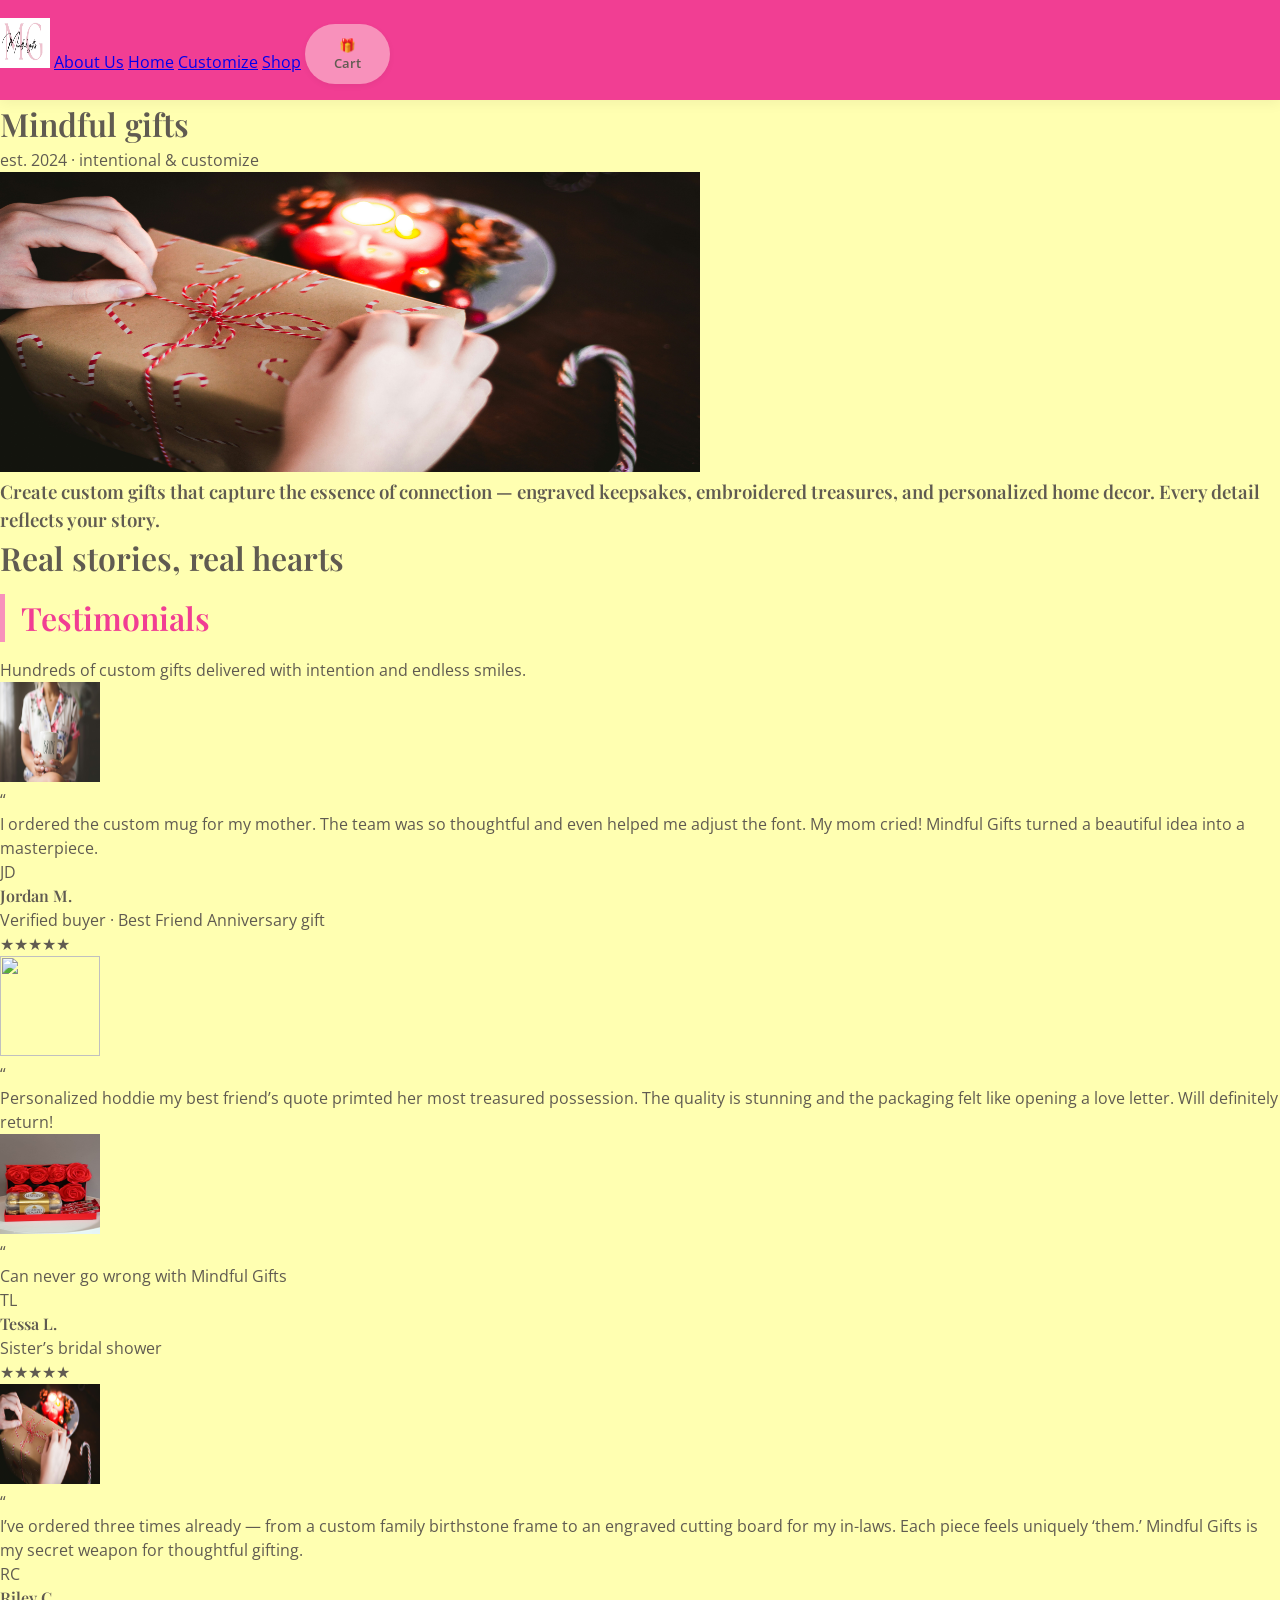
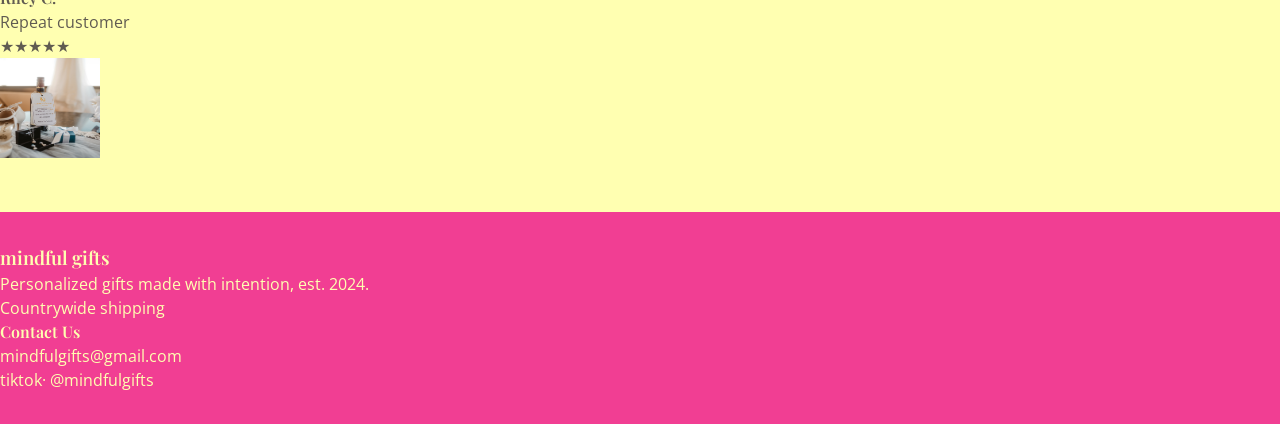
==== index.html @ 86164dc3 "Header fixes" ====
<!DOCTYPE html>
<html lang="en">

</html>
<html>
    <body>
      <header>
        <nav>
        <img src="img\logo1.png" width="50" height="50">

     <a href="about.html">About Us</a>
     <a href="index.html">Home</a>
     <a href="customize.html">Customize</a>
     <a href="shop.html">Shop</a>

     <button class="btn" style="margin-top: 0.5rem;"><p>&#127873;</p>Cart</button>
     </Header>   
     </body>
</body>
<!----Header-->     

     <h1>Mindful gifts</h1>
        <p>est. 2024 · intentional & customize</p>
         <link href="https://fonts.googleapis.com/css2?family=Playfair+Display:wght@400;500;600;700;800;900&family=Open+Sans:wght@300;400;500;600;700;800&display=swap" rel="stylesheet">
      </div>
        <style>
    * {
      margin: 0;
      padding: 0;
      box-sizing: border-box;
    }

    body {
      background-color: #FFFFB1;  /* Aesthetic White background */
      font-family: 'Open Sans', sans-serif;
      color: #605B51;             /* Muted Brown text */
      line-height: 1.5;
    }

    h1, h2, h3, h4, .logo, .nav-links a, .hero h1, .section-title, .card-title, .footer-heading {
      font-family: 'Playfair Display', serif;
      font-weight: 600;
    }

    .container {
      max-width: 1280px;
      margin: 0 auto;
      padding: 0 24px;
    }

    /* HEADER & NAVIGATION */
    header {
      background-color: #F13E93;  /* Primary pink for header/footer */
      padding: 1rem 0;
      box-shadow: 0 4px 12px rgba(0,0,0,0.05);
      position: sticky;
      top: 0;
      z-index: 100;
    }

    .navbar {
      display: flex;
      justify-content: space-between;
      align-items: center;
      flex-wrap: wrap;
    }

    .logo a {
      font-size: 1.8rem;
      font-weight: 800;
      color: #FFFFB1;
      text-decoration: none;
      letter-spacing: -0.5px;
    }
    .logo span {
      font-weight: 400;
      font-style: italic;
    }

    .nav-links {
      display: flex;
      gap: 2rem;
      list-style: none;
      flex-wrap: wrap;
    }
    .nav-links a {
      text-decoration: none;
      color: #FFFFB1;
      font-weight: 500;
      font-family: 'Open Sans', sans-serif;
      transition: 0.2s;
      font-size: 1rem;
    }
    .nav-links a:hover, .nav-links a.active {
      color: #F9D0CD;
      border-bottom: 2px solid #F891BB;
    }

    /* buttons & cards */
    .btn {
      display: inline-block;
      background-color: #F891BB;
      color: #605B51;
      padding: 0.75rem 1.8rem;
      border-radius: 40px;
      text-decoration: none;
      font-weight: 600;
      font-family: 'Open Sans', sans-serif;
      transition: all 0.2s ease;
      border: none;
      cursor: pointer;
      box-shadow: 0 2px 6px rgba(0,0,0,0.05);
    }
    .btn:hover {
      background-color: #F13E93;
      color: #FFFFB1;
      transform: translateY(-2px);
    }
    .btn-outline {
      background: transparent;
      border: 2px solid #F891BB;
      color: #F13E93;
    }
    .btn-outline:hover {
      background: #F891BB;
      color: #FFFFB1;
    }

    /* card backgrounds */
    .card {
      background-color: #F9D0CD;  /* Peach card backgrounds */
      border-radius: 28px;
      padding: 1.5rem;
      transition: transform 0.2s;
      box-shadow: 0 8px 20px rgba(0,0,0,0.02);
    }
    .card:hover {
      transform: translateY(-5px);
    }

    /* hero + sections */
    .hero {
      padding: 3rem 0 2rem 0;
      text-align: center;
    }
    .hero h1 {
      font-size: 3rem;
      color: #F13E93;
      margin-bottom: 1rem;
    }
    .section-title {
      font-size: 2rem;
      color: #F13E93;
      margin: 2rem 0 1rem 0;
      border-left: 5px solid #F891BB;
      padding-left: 1rem;
    }
    .grid-3, .product-grid, .occasion-grid {
      display: grid;
      grid-template-columns: repeat(auto-fit, minmax(270px, 1fr));
      gap: 2rem;
      margin: 2rem 0;
    }
    .product-card, .occasion-card {
      background-color: #F9D0CD;
      border-radius: 24px;
      overflow: hidden;
      text-align: center;
      transition: 0.2s;
    }
    .product-img {
      background-color: #ffe0dc;
      height: 200px;
      display: flex;
      align-items: center;
      justify-content: center;
      color: #F13E93;
      font-size: 3rem;
    }
    .product-info {
      padding: 1rem;
    }
    .price {
      font-weight: 700;
      color: #F13E93;
      font-size: 1.2rem;
    }

    /* customize preview simulation */
    .customize-preview {
      background: #FFFFB1;
      border-radius: 32px;
      padding: 2rem;
      margin: 2rem 0;
      border: 2px dashed #F891BB;
    }
    .preview-box {
      background: #F9D0CD;
      padding: 2rem;
      text-align: center;
      border-radius: 24px;
      transition: all 0.2s;
    }
    .live-preview-text {
      font-size: 1.8rem;
      font-family: 'Playfair Display', serif;
      color: #F13E93;
    }

    /* footer */
    footer {
      background-color: #F13E93;
      color: #FFFFB1;
      padding: 2rem 0;
      margin-top: 3rem;
    }
    .footer-content {
      display: flex;
      justify-content: space-between;
      flex-wrap: wrap;
      gap: 2rem;
    }
    .social-links a {
      color: #FFFFB1;
      margin-right: 1rem;
      font-size: 1.5rem;
      transition: 0.2s;
    }
    .social-links a:hover {
      color: #F9D0CD;
    }
    .footer-bottom {
      text-align: center;
      margin-top: 2rem;
      font-size: 0.85rem;
      border-top: 1px solid #F891BB;
      padding-top: 1rem;
    }
    .mindful-quote {
      font-style: italic;
      font-size: 1.1rem;
      background: #F9D0CD50;
      padding: 0.8rem;
      border-radius: 60px;
      display: inline-block;
    }
    input, textarea, select {
      font-family: 'Open Sans', sans-serif;
      border: 1px solid #F891BB;
      border-radius: 28px;
      padding: 0.7rem 1rem;
      width: 100%;
      margin-bottom: 1rem;
      background: #FFFFB1;
    }
    form .btn {
      width: auto;
    }
    @media (max-width: 768px) {
      .navbar {
        flex-direction: column;
        gap: 1rem;
      }
      .hero h1 {
        font-size: 2rem;
      }
      .section-title {
        font-size: 1.6rem;
      }
    }
  </style>  <style>
    * {
      margin: 0;
      padding: 0;
      box-sizing: border-box;
    }

    body {
      background-color: #FFFFB1;  /* Aesthetic White background */
      font-family: 'Open Sans', sans-serif;
      color: #605B51;             /* Muted Brown text */
      line-height: 1.5;
    }

    h1, h2, h3, h4, .logo, .nav-links a, .hero h1, .section-title, .card-title, .footer-heading {
      font-family: 'Playfair Display', serif;
      font-weight: 600;
    }

    .container {
      max-width: 1280px;
      margin: 0 auto;
      padding: 0 24px;
    }

    /* HEADER & NAVIGATION */
    header {
      background-color: #F13E93;  /* Primary pink for header/footer */
      padding: 1rem 0;
      box-shadow: 0 4px 12px rgba(0,0,0,0.05);
      position: sticky;
      top: 0;
      z-index: 100;
    }

    .navbar {
      display: flex;
      justify-content: space-between;
      align-items: center;
      flex-wrap: wrap;
    }

    .logo a {
      font-size: 1.8rem;
      font-weight: 800;
      color: #FFFFB1;
      text-decoration: none;
      letter-spacing: -0.5px;
    }
    .logo span {
      font-weight: 400;
      font-style: italic;
    }

    .nav-links {
      display: flex;
      gap: 2rem;
      list-style: none;
      flex-wrap: wrap;
    }
    .nav-links a {
      text-decoration: none;
      color: #FFFFB1;
      font-weight: 500;
      font-family: 'Open Sans', sans-serif;
      transition: 0.2s;
      font-size: 1rem;
    }
    .nav-links a:hover, .nav-links a.active {
      color: #F9D0CD;
      border-bottom: 2px solid #F891BB;
    }

    /* buttons & cards */
    .btn {
      display: inline-block;
      background-color: #F891BB;
      color: #605B51;
      padding: 0.75rem 1.8rem;
      border-radius: 40px;
      text-decoration: none;
      font-weight: 600;
      font-family: 'Open Sans', sans-serif;
      transition: all 0.2s ease;
      border: none;
      cursor: pointer;
      box-shadow: 0 2px 6px rgba(0,0,0,0.05);
    }
    .btn:hover {
      background-color: #F13E93;
      color: #FFFFB1;
      transform: translateY(-2px);
    }
    .btn-outline {
      background: transparent;
      border: 2px solid #F891BB;
      color: #F13E93;
    }
    .btn-outline:hover {
      background: #F891BB;
      color: #FFFFB1;
    }

    /* card backgrounds */
    .card {
      background-color: #F9D0CD;  /* Peach card backgrounds */
      border-radius: 28px;
      padding: 1.5rem;
      transition: transform 0.2s;
      box-shadow: 0 8px 20px rgba(0,0,0,0.02);
    }
    .card:hover {
      transform: translateY(-5px);
    }

    /* hero + sections */
    .hero {
      padding: 3rem 0 2rem 0;
      text-align: center;
    }
    .hero h1 {
      font-size: 3rem;
      color: #F13E93;
      margin-bottom: 1rem;
    }
    .section-title {
      font-size: 2rem;
      color: #F13E93;
      margin: 2rem 0 1rem 0;
      border-left: 5px solid #F891BB;
      padding-left: 1rem;
    }
    .grid-3, .product-grid, .occasion-grid {
      display: grid;
      grid-template-columns: repeat(auto-fit, minmax(270px, 1fr));
      gap: 2rem;
      margin: 2rem 0;
    }
    .product-card, .occasion-card {
      background-color: #F9D0CD;
      border-radius: 24px;
      overflow: hidden;
      text-align: center;
      transition: 0.2s;
    }
    .product-img {
      background-color: #ffe0dc;
      height: 200px;
      display: flex;
      align-items: center;
      justify-content: center;
      color: #F13E93;
      font-size: 3rem;
    }
    .product-info {
      padding: 1rem;
    }
    .price {
      font-weight: 700;
      color: #F13E93;
      font-size: 1.2rem;
    }

    /* customize preview simulation */
    .customize-preview {
      background: #FFFFB1;
      border-radius: 32px;
      padding: 2rem;
      margin: 2rem 0;
      border: 2px dashed #F891BB;
    }
    .preview-box {
      background: #F9D0CD;
      padding: 2rem;
      text-align: center;
      border-radius: 24px;
      transition: all 0.2s;
    }
    .live-preview-text {
      font-size: 1.8rem;
      font-family: 'Playfair Display', serif;
      color: #F13E93;
    }

    /* footer */
    footer {
      background-color: #F13E93;
      color: #FFFFB1;
      padding: 2rem 0;
      margin-top: 3rem;
    }
    .footer-content {
      display: flex;
      justify-content: space-between;
      flex-wrap: wrap;
      gap: 2rem;
    }
    .social-links a {
      color: #FFFFB1;
      margin-right: 1rem;
      font-size: 1.5rem;
      transition: 0.2s;
    }
    .social-links a:hover {
      color: #F9D0CD;
    }
    .footer-bottom {
      text-align: center;
      margin-top: 2rem;
      font-size: 0.85rem;
      border-top: 1px solid #F891BB;
      padding-top: 1rem;
    }
    .mindful-quote {
      font-style: italic;
      font-size: 1.1rem;
      background: #F9D0CD50;
      padding: 0.8rem;
      border-radius: 60px;
      display: inline-block;
    }
    input, textarea, select {
      font-family: 'Open Sans', sans-serif;
      border: 1px solid #F891BB;
      border-radius: 28px;
      padding: 0.7rem 1rem;
      width: 100%;
      margin-bottom: 1rem;
      background: #FFFFB1;
    }
    form .btn {
      width: auto;
    }
    @media (max-width: 768px) {
      .navbar {
        flex-direction: column;
        gap: 1rem;
      }
      .hero h1 {
        font-size: 2rem;
      }
      .section-title {
        font-size: 1.6rem;
      }
    }
  </style>
</header>

<img src="img\giftunwrap.jpg" width="700" height="300">
 <p><h3>Create custom gifts that capture the essence of connection — engraved keepsakes, embroidered treasures, and personalized home decor. Every detail reflects your story.</h3>
</p>
      </div>

<title>Home</title>

  <h1> <span class="hero-badge" style="background:#7a6816;"></span>Real stories, real hearts</span></h1>
<article>
 <!-- TESTIMONIAL SECTION -->
  
    <div class="testimonials" id="testimonials">
      <div class="testimonial-header">
    
        <h2 class="section-title" style="margin-top: 12px;">Testimonials</h2>
        <p class="section-sub">Hundreds of custom gifts delivered with intention and endless smiles.</p>
      </div>
      <div class="testimonial-grid">
         <img src="img\Personalized cup.jpg" width="100" height="100">
        <!-- testimonial 1 -->
        <div class="testimonial-card">
          <div class="quote-icon">“</div>
          <div class="testimonial-text">
            I ordered the custom mug for my mother. The team was so thoughtful and even helped me adjust the font. My mom cried! Mindful Gifts turned a beautiful idea into a masterpiece.
          </div>
          <div class="testimonial-author">
            <div class="avatar">JD</div>
            <div class="author-info">
              <h4>Jordan M.</h4>
              <p>Verified buyer · Best Friend Anniversary gift</p>
              <div class="stars">★★★★★</div>
            </div>
          </div>
        </div>
         <img src="img\Personalized hoodie.jpg" width="100" height="100">
        <!-- testimonial 2 -->
        <div class="testimonial-card">
          <div class="quote-icon">“</div>
          <div class="testimonial-text">
            Personalized hoddie my best friend’s quote primted her most treasured possession. The quality is stunning and the packaging felt like opening a love letter. Will definitely return!
          </div>
          
            </div>
          </div>
        </div>
         <img src="img\V day gift.jpeg" width="100" height="100">
        <!-- testimonial 3 -->
        <div class="testimonial-card">
          <div class="quote-icon">“</div>
          <div class="testimonial-text">
            Can never go wrong with Mindful Gifts
          </div>
          <div class="testimonial-author">
            <div class="avatar">TL</div>
            <div class="author-info">
              <h4>Tessa L.</h4>
              <p> Sister’s bridal shower</p>
              <div class="stars">★★★★★</div>
            </div>
          </div>
        </div>
         <img src="img\giftunwrap.jpg" width="100" height="100">
        <!-- testimonial 4 extra for responsiveness -->
        <div class="testimonial-card">
          <div class="quote-icon">“</div>
          <div class="testimonial-text">
            I’ve ordered three times already — from a custom family birthstone frame to an engraved cutting board for my in-laws. Each piece feels uniquely ‘them.’ Mindful Gifts is my secret weapon for thoughtful gifting.
          </div>
          <div class="testimonial-author">
            <div class="avatar">RC</div>
            <div class="author-info">
              <h4>Riley C.</h4>
              <p>Repeat customer</p>
              <div class="stars">★★★★★</div>
            </div>
          </div>
        </div>
      </div>
 <img src="img\Personalized Wine Bottle (1).jpg" width="100" height="100"">
  </article>
 <!-- footer -->
    <footer>
      <div class="footer-col">
        <h3 style="font-family: 'Playfair Display';">mindful gifts</h3>
        <p>Personalized gifts made with intention, est. 2024.</p>
        <p>Countrywide shipping</p>
      </div>
      <div class="footer-col">
       
      </div>

      
      <div class="footer-col">

      </div>
        <h4>Contact Us</h4>
        <p>mindfulgifts@gmail.com</p>
        <p>tiktok· @mindfulgifts</p>
    
      </div>
    </footer>

  </div>
    </body>

</html>
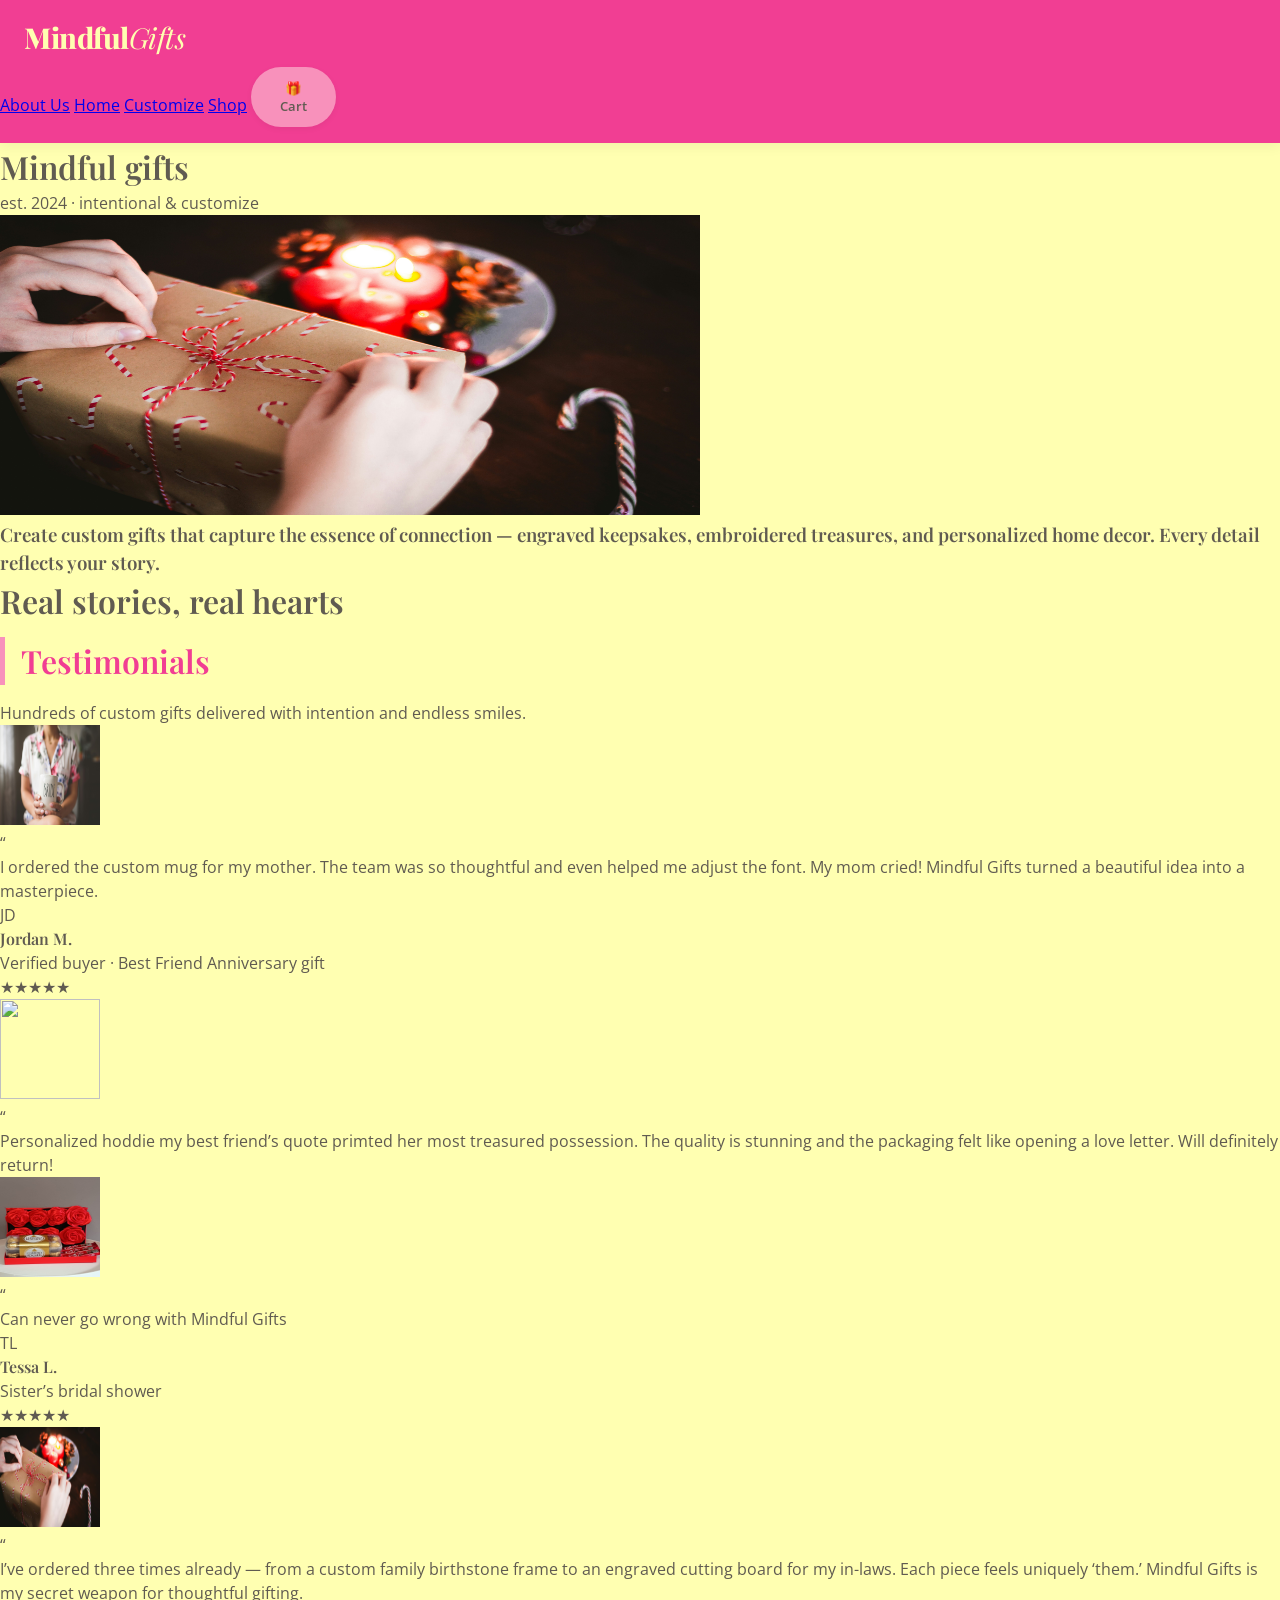
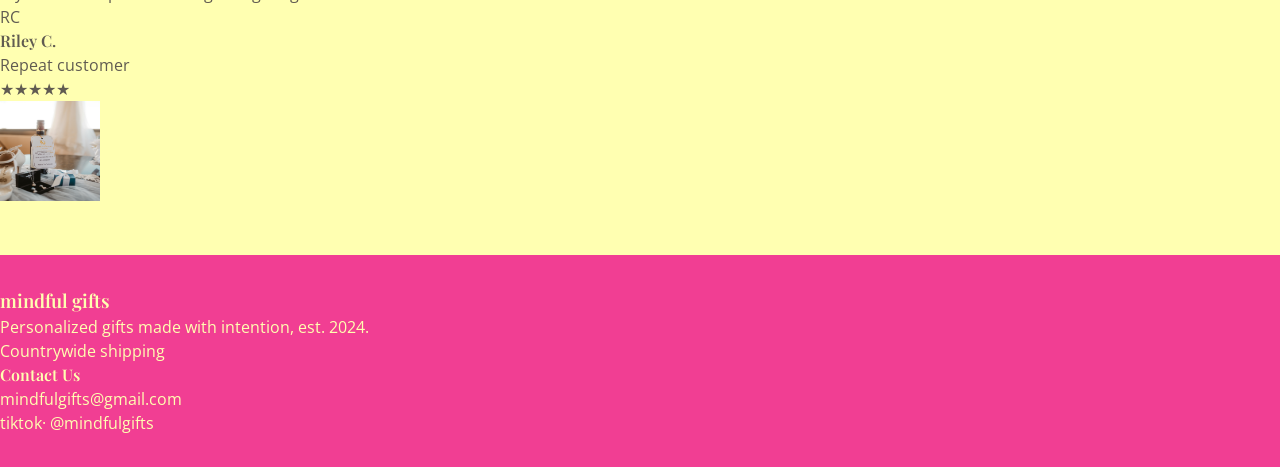
==== commit af0e8365: "Logo update" ====
--- a/index.html
+++ b/index.html
@@ -5,8 +5,13 @@
 <html>
     <body>
       <header>
+ 
+   <div class="container navbar">
+          <div class="logo"><a href="index.html">Mindful<span>Gifts</span></a></div>
+      
+          </div>
+          <ul class="nav-link">
         <nav>
-        <img src="img\logo1.png" width="50" height="50">
 
      <a href="about.html">About Us</a>
      <a href="index.html">Home</a>
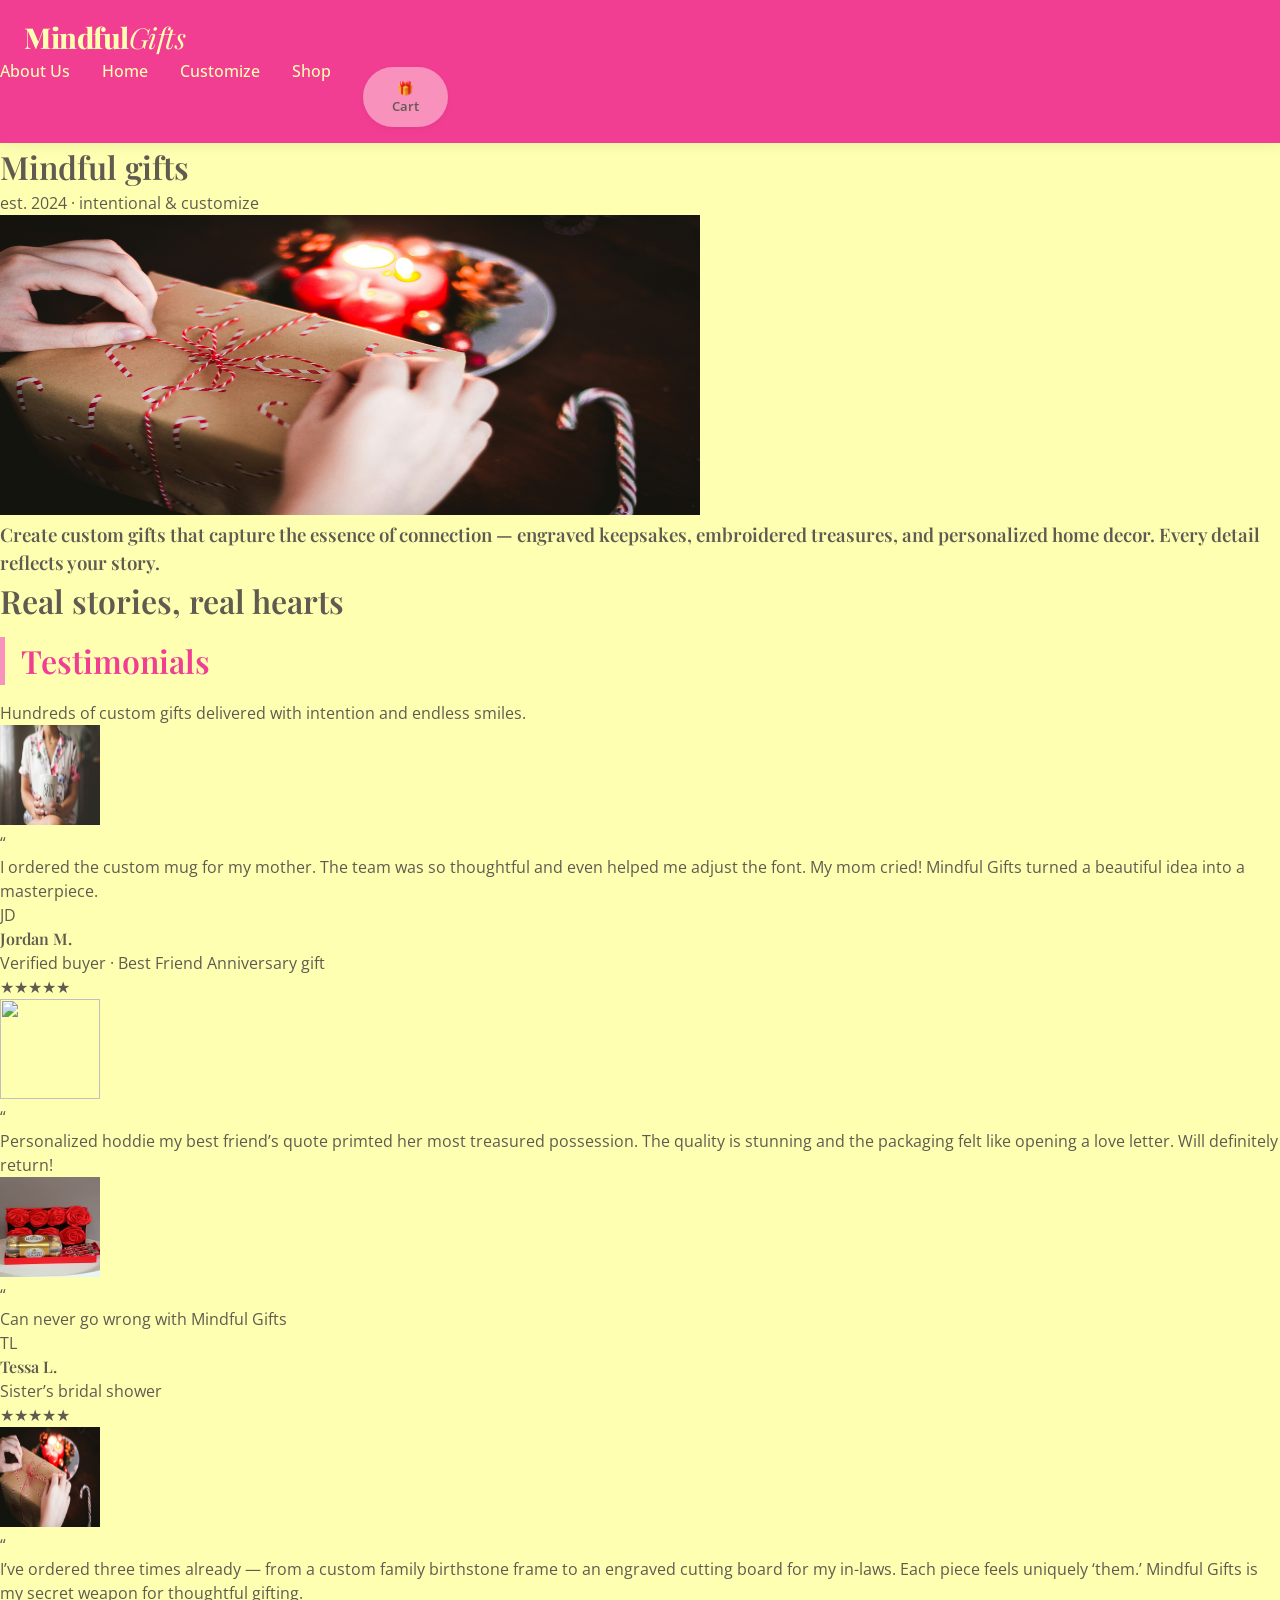
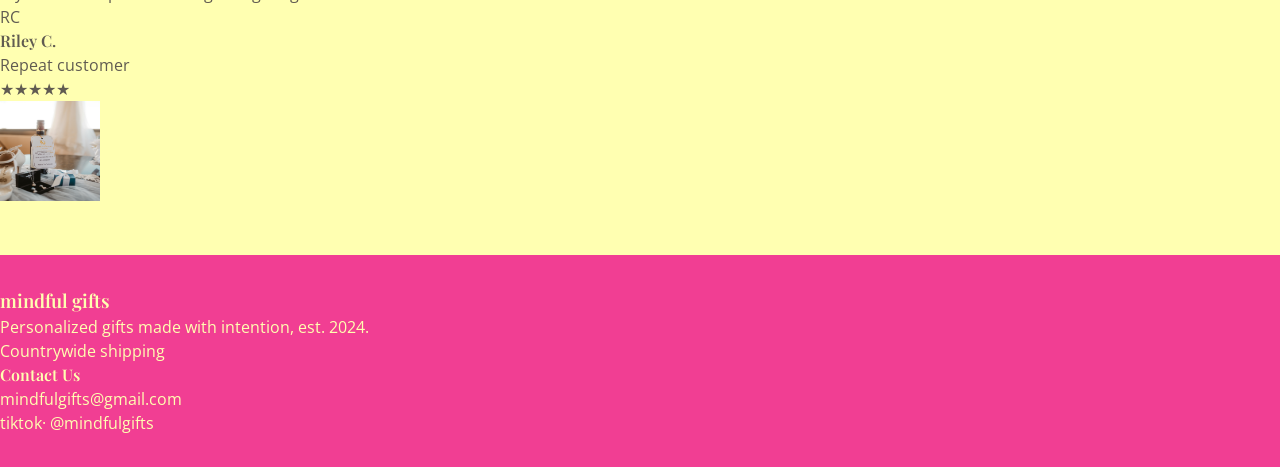
==== commit 2c2d79ef: "css" ====
--- a/index.html
+++ b/index.html
@@ -1,6 +1,13 @@
 <!DOCTYPE html>
 <html lang="en">
-
+<head>
+    <meta charset="UTF-8">
+    <meta http-equiv="X-UA-Compatible" content="IE=edge">
+    <meta name="viewport" content="width=device-width, initial-scale=1.0">
+    <title>Shop - Mindful Gifts</title>
+    <link href="https://fonts.googleapis.com/css2?family=Open+Sans:wght@400;500;600&family=Playfair+Display:wght@400;600;800&display=swap" rel="stylesheet">
+
+<body>
 </html>
 <html>
     <body>
@@ -10,15 +17,14 @@
           <div class="logo"><a href="index.html">Mindful<span>Gifts</span></a></div>
       
           </div>
-          <ul class="nav-link">
-        <nav>
-
-     <a href="about.html">About Us</a>
-     <a href="index.html">Home</a>
-     <a href="customize.html">Customize</a>
-     <a href="shop.html">Shop</a>
-
-     <button class="btn" style="margin-top: 0.5rem;"><p>&#127873;</p>Cart</button>
+          <ul class="nav-links">
+          <li><a href="about.html">About Us</a></li>
+     <li><a href="index.html">Home</a></li>
+     <li><a href="customize.html">Customize</a></li>
+     <li><a href="shop.html">Shop</a></li>
+
+     <li><button class="btn" style="margin-top: 0.5rem;"><p>&#127873;</p>Cart</button></li>
+          </ul>
      </Header>   
      </body>
 </body>
@@ -470,12 +476,7 @@
       flex-wrap: wrap;
       gap: 2rem;
     }
-    .social-links a {
-      color: #FFFFB1;
-      margin-right: 1rem;
-      font-size: 1.5rem;
-      transition: 0.2s;
-    }
+    
     .social-links a:hover {
       color: #F9D0CD;
     }
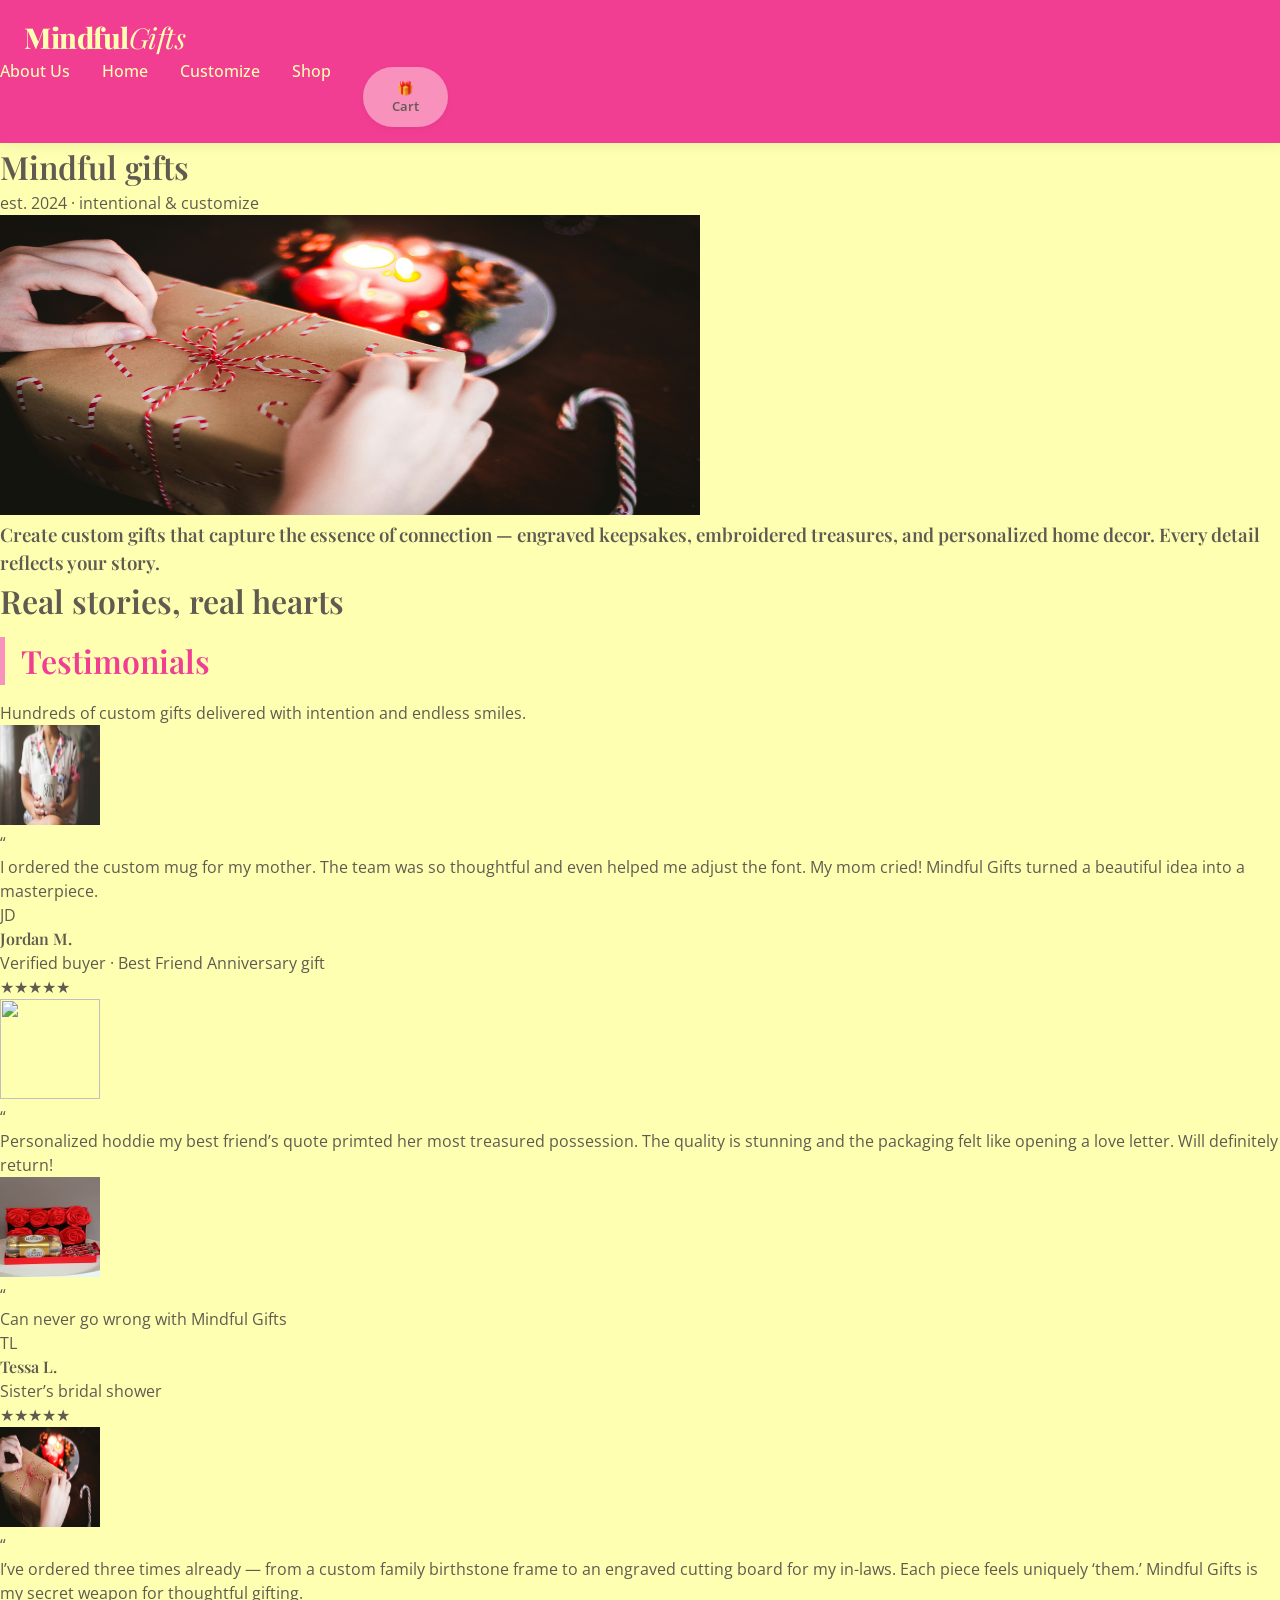
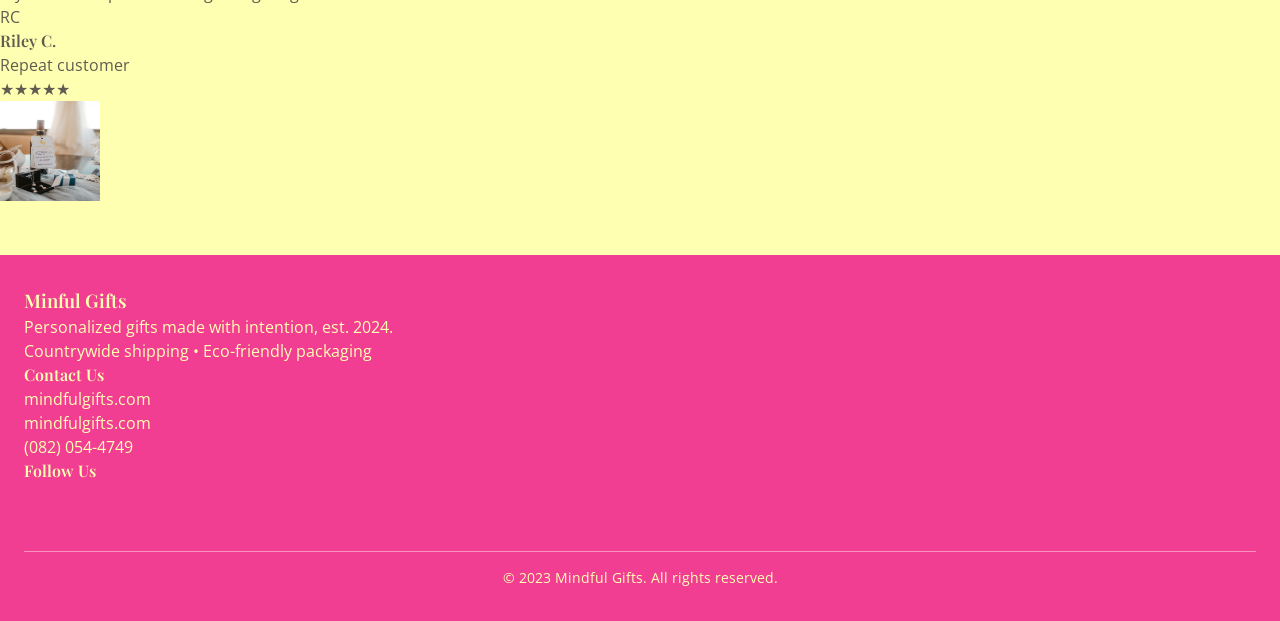
==== commit becc35d8: "Footer editing" ====
--- a/index.html
+++ b/index.html
@@ -603,28 +603,35 @@
  <img src="img\Personalized Wine Bottle (1).jpg" width="100" height="100"">
   </article>
  <!-- footer -->
-    <footer>
+   
+ <footer>
+  <div class="container">
+    <div class="footer-content">
       <div class="footer-col">
-        <h3 style="font-family: 'Playfair Display';">mindful gifts</h3>
+        <h3>Minful Gifts</h3>
         <p>Personalized gifts made with intention, est. 2024.</p>
-        <p>Countrywide shipping</p>
+        <p>Countrywide shipping • Eco-friendly packaging</p>
       </div>
-      <div class="footer-col">
-       
-      </div>
-
-      
-      <div class="footer-col">
-
-      </div>
-        <h4>Contact Us</h4>
-        <p>mindfulgifts@gmail.com</p>
-        <p>tiktok· @mindfulgifts</p>
-    
-      </div>
-    </footer>
-
   </div>
+  <div class="footer-col">
+    <h4>Contact Us</h4>
+    <p><i class="fas fa-envelope"></i>mindfulgifts.com</p>
+    <p><i class="fab fa-tiktok"></i>mindfulgifts.com</p>
+    <p><i class="fas fa-phone"></i> (082) 054-4749</p>
+  </div>
+  <div class="footer-col">
+    <h4>Follow Us</h4>
+    <div class="social-links">
+      <a href="#"><i class="fab fa-facebook-f"></i></a>
+      <a href="#"><i class="fab fa-twitter"></i></a>
+      <a href="#"><i class="fab fa-instagram"></i></a>
+      <a href="#"><i class="fab fa-linkedin-in"></i></a>
+<div class="footer-bottom">
+  <p>&copy; 2023 Mindful Gifts. All rights reserved.</p>
+</div>
+  </div>
+    </div>
+ </footer>
     </body>
 
 </html>
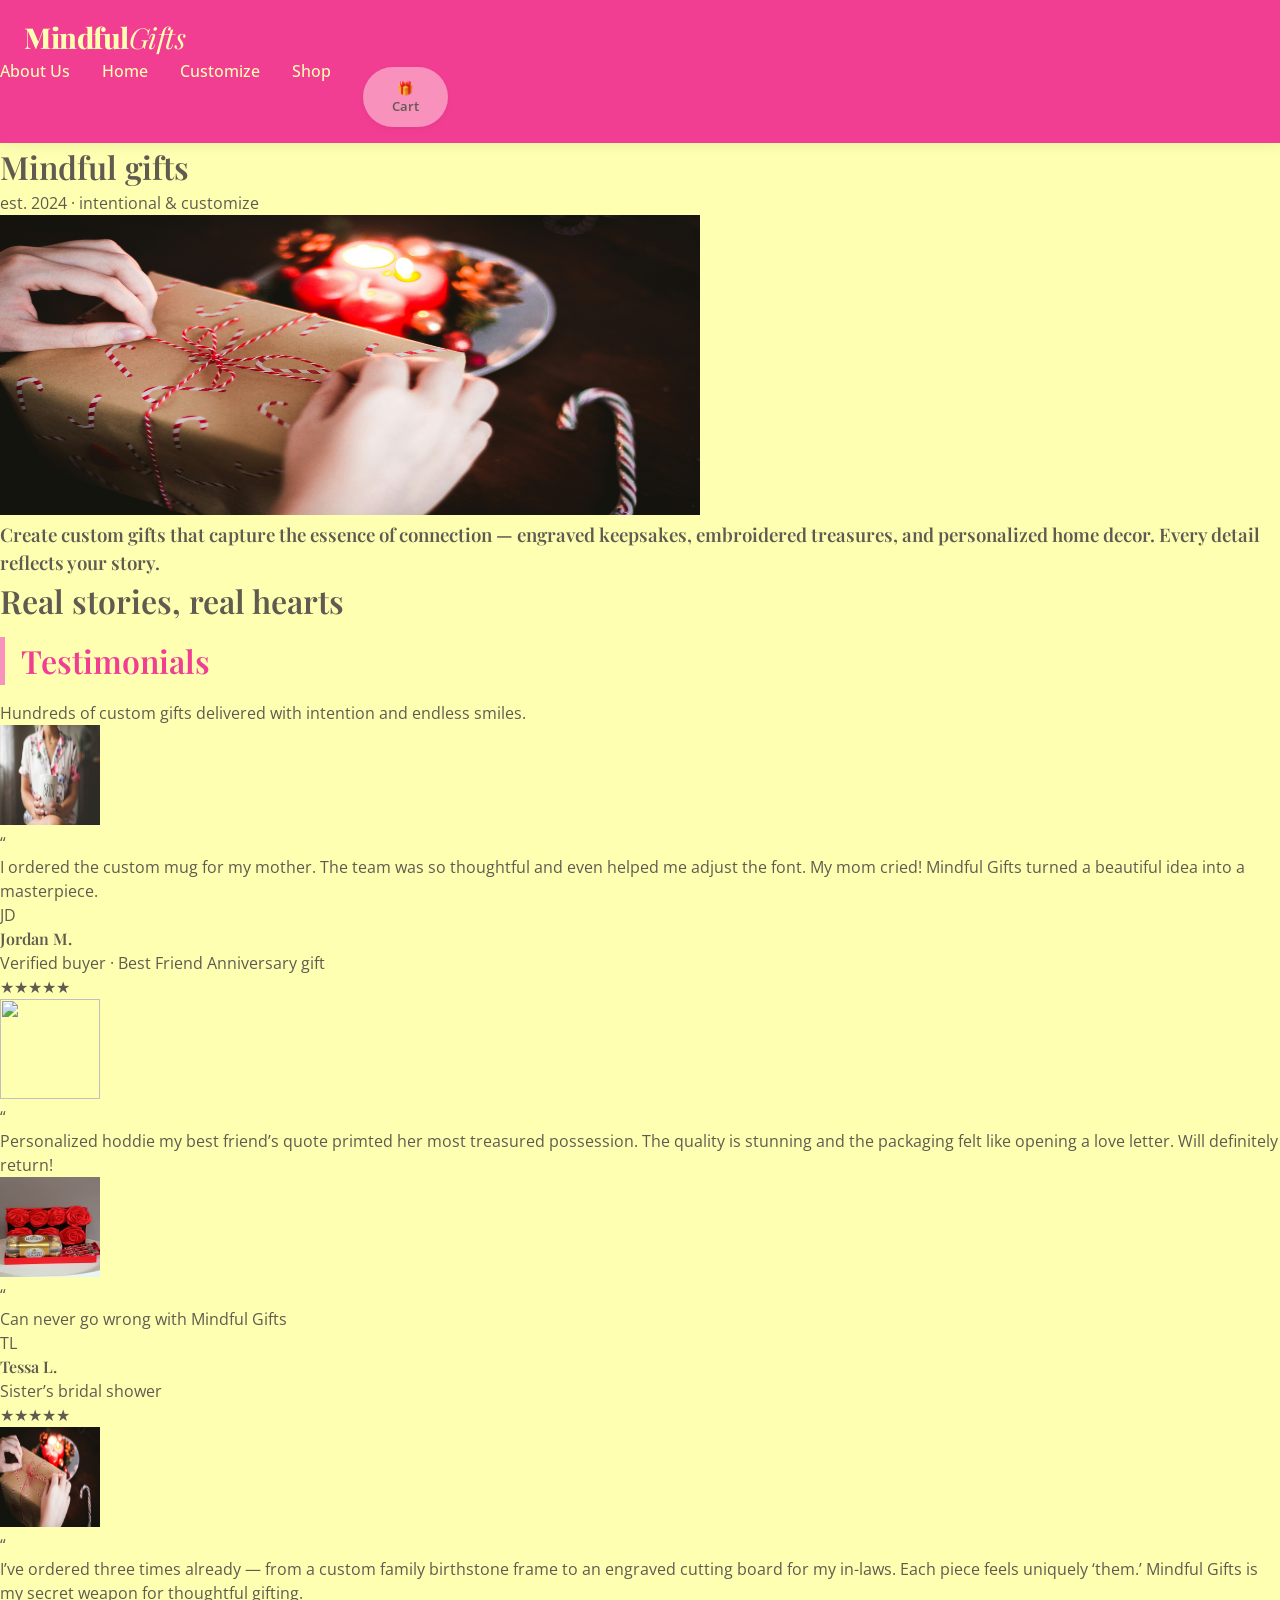
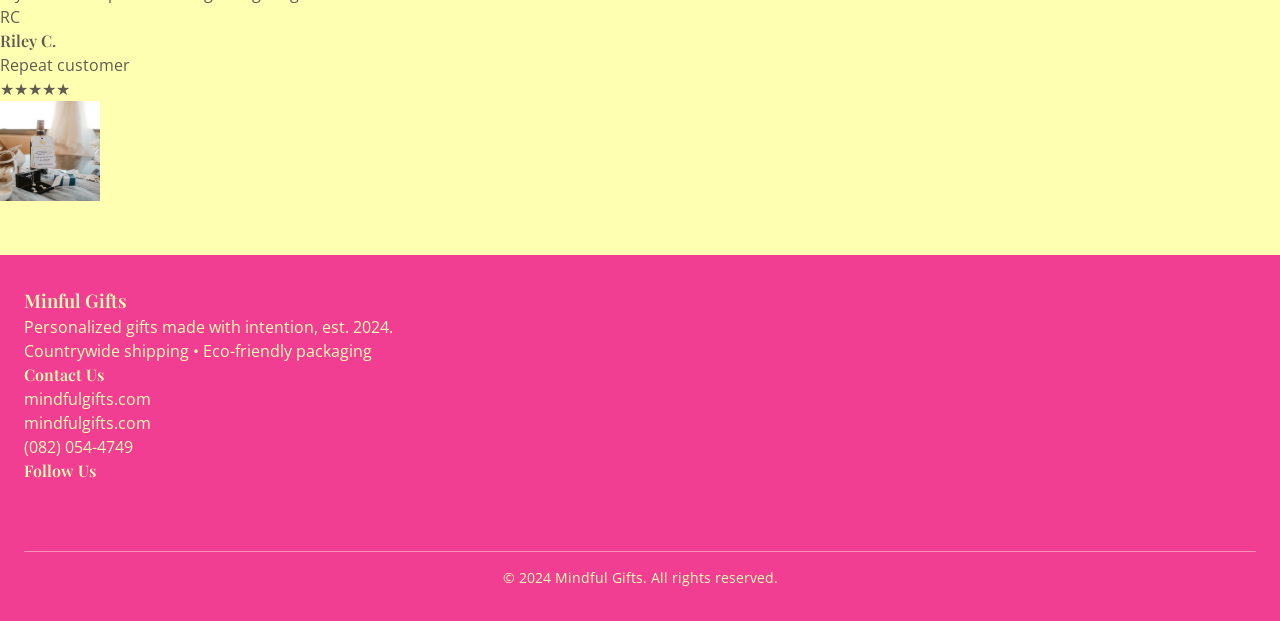
==== commit 65205dc9: "Image edit" ====
--- a/index.html
+++ b/index.html
@@ -519,6 +519,14 @@
         font-size: 1.6rem;
       }
     }
+       /* ----Responsiveness---- */
+@media(max-width: 768px) {
+  .navbar {flex-direction: column; gap: 1rem;}
+  .nav-links{justify-content: center;}
+  .page-heading h1 {font-size: 2rem;}
+  .product-grid{grid-template-columns: 1fr;}
+  .search-filters{flex-direction: column; align-items: strech;}
+}
   </style>
 </header>
 
@@ -627,11 +635,12 @@
       <a href="#"><i class="fab fa-instagram"></i></a>
       <a href="#"><i class="fab fa-linkedin-in"></i></a>
 <div class="footer-bottom">
-  <p>&copy; 2023 Mindful Gifts. All rights reserved.</p>
+  <p>&copy; 2024 Mindful Gifts. All rights reserved.</p>
 </div>
   </div>
     </div>
  </footer>
+ <script src="js/script.js"></script>
     </body>
 
 </html>
